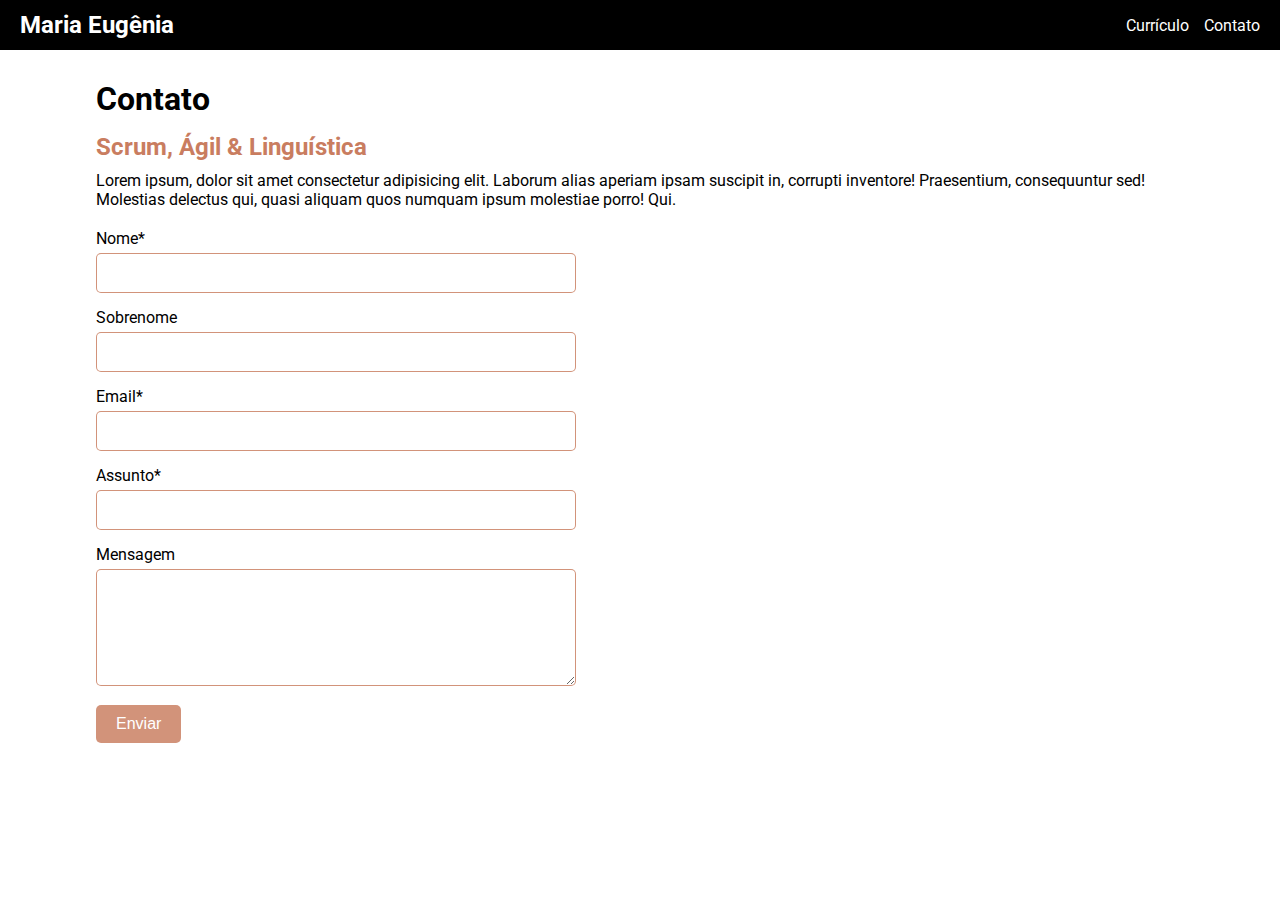
==== pages/contato.html @ 9d910602 "mq done" ====
<!DOCTYPE html>
<html lang="en">
<head>
    <meta charset="UTF-8">
    <meta name="viewport" content="width=device-width, initial-scale=1.0">
    <link rel="shortcut icon" href="../assets/img/favicon.ico" type="image/x-icon">
    <link rel="stylesheet" href="../css/global.css">
    <link rel="stylesheet" href="../css/contato.css">
    <title>Document</title>
</head>
<body>
    <header>
        <div class="nome-logo">
            <a href="../index.html">
                <h2>Maria Eugênia</h2>
            </a>
        </div>
    
        <nav>
            <ul>
                <li><a href="curriculo.html" target="_self">Currículo</a></li>
                <li><a href="contato.html" target="_self">Contato</a></li>
            </ul>
        </nav>
    </header>
    <main>
        <h1 class="container">Contato</h1>
        <div class="container">
            <div class="contato-txt">
                <h2>Scrum, Ágil & Linguística</h2>
                <p>Lorem ipsum, dolor sit amet consectetur adipisicing elit. Laborum alias aperiam ipsam suscipit in, corrupti inventore! Praesentium, consequuntur sed! Molestias delectus qui, quasi aliquam quos numquam ipsum molestiae porro! Qui.</p>
            </div>
            <div class="contato-form">
                <form action="#" method="post">
                    <label for="nome">Nome<span>*</span></label>
                    <input type="text" name="nome" id="nome" required>
                    <label for="sobrenome">Sobrenome</label>
                    <input type="text" name="sobrenome" id="sobrenome">
                    <label for="email">Email<span>*</span></label>
                    <input type="email" name="email" id="email">
                    <label for="assunto">Assunto<span>*</span></label>
                    <input type="text" name="assunto" id="assunto" required>
                    <label for="mensagem">Mensagem</label>
                    <textarea name="mensagem" id="mensagem" rows="5"></textarea>
                    
                    <button type="submit">Enviar</button>
                </form>
            </div>
        </div>
    </main>
</body>
</html>
---- css/global.css ----
/* global */

@charset "UTF-8";
@import url('https://fonts.googleapis.com/css2?family=Plus+Jakarta+Sans:ital@0;1&family=Roboto:ital,wght@0,100..900;1,100..900&display=swap');

* {
    box-sizing: border-box;
    padding: 0;
    margin: 0;
}

body {
    font-family: "Roboto", serif;
}
/* header */

header {
    background: #000;
    color: #fff;
    display: flex;
    align-items: center;
    justify-content: space-between;
    height: 50px;
    padding: 10px 20px;
}

.nome-logo > a {
    text-decoration: none;
    color: #fff;
}

ul {
    display: flex;
    gap: 15px;
    list-style-type: none;
}

li > a {
    text-decoration: none;
    color: #fff;
}
---- css/contato.css ----
main > h1 { 
    padding-top: 30px;
    padding-bottom: 15px;
}

.container {
    width: 85%;
    margin: auto;
    display: flex;
    flex-direction: column;
    gap: 20px;
}

.contato-txt {
    max-width: 1200px;
}

.contato-txt h2 {
    color: #C97D60;
    margin-bottom: 10px;
}

form {
    max-width: 600px;
}

label, button {
    display: block;
    margin-bottom: 5px;
    font-weight: 400;
}
input, textarea {
    width: 80%;
    padding: 10px;
    margin-bottom: 15px;
    border: 1px solid #c97e60d5;
    border-radius: 5px;
    font-size: 16px;
    transition: outline .3s ease;
}

input:focus, textarea:focus {
    outline: 1px solid #C97D60;
}

button {
    padding: 10px 20px;
    border: none;
    border-radius: 5px;
    background: #c97e60d5;
    color: #fff;
    cursor: pointer;
    font-size: 16px;
    transition: background .3s ease;
}

button:hover {
    background:#C97D60;
}
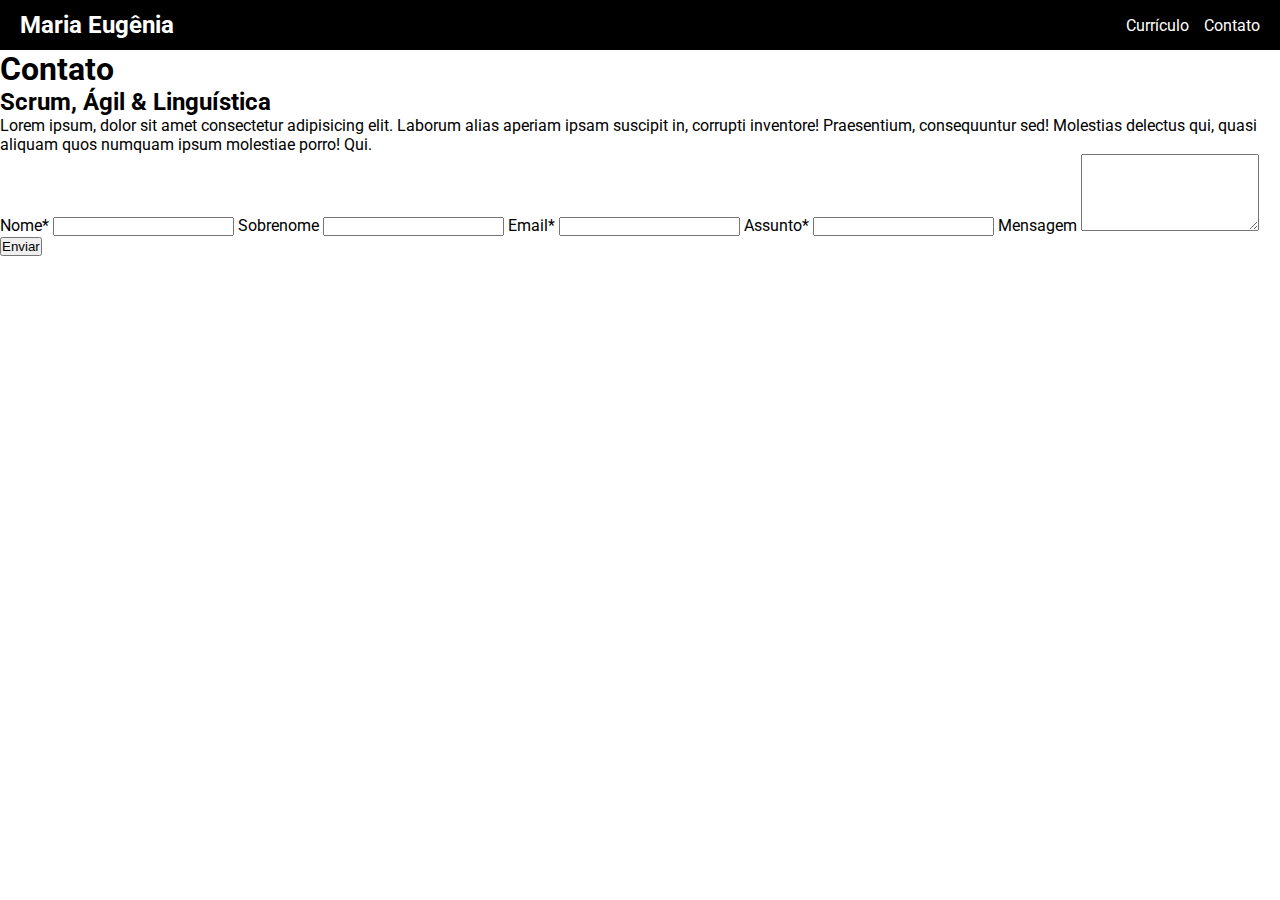
==== commit 6639ec88: "mq att" ====
--- a/pages/contato.html
+++ b/pages/contato.html
@@ -5,7 +5,7 @@
     <meta name="viewport" content="width=device-width, initial-scale=1.0">
     <link rel="shortcut icon" href="../assets/img/favicon.ico" type="image/x-icon">
     <link rel="stylesheet" href="../css/global.css">
-    <link rel="stylesheet" href="../css/contato.css">
+    <link rel="stylesheet" href="../css/responsivo.css">
     <title>Document</title>
 </head>
 <body>
--- a/css/responsivo.css
+++ b/css/responsivo.css
@@ -0,0 +1,27 @@
+/* home */
+
+@media (max-width: 765px) {
+    main {
+        flex-direction: column;
+        gap: 30px;
+    }
+    .text-main h1 {
+        align-self: center;
+    }
+
+    .text-main a {
+    align-self: center;
+}
+}
+
+/* curriculo */
+
+@media (max-width: 765px) {
+    .container {
+        flex-direction: column;
+        gap: 0;
+    }
+    .titulo-responsivo h2 {
+        margin-bottom: 15px;
+    }
+}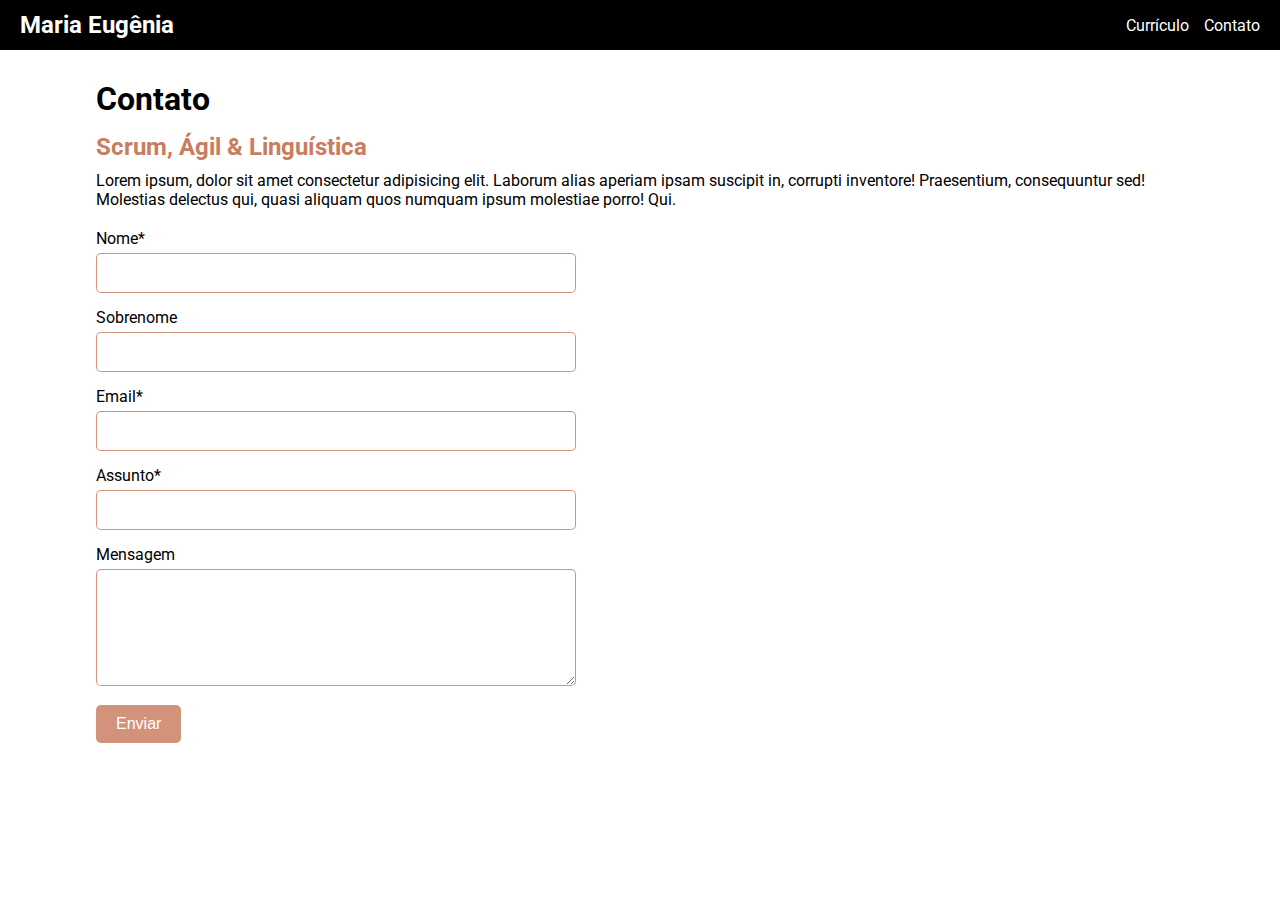
==== commit ea4d2b92: "Update contato.html" ====
--- a/pages/contato.html
+++ b/pages/contato.html
@@ -5,7 +5,7 @@
     <meta name="viewport" content="width=device-width, initial-scale=1.0">
     <link rel="shortcut icon" href="../assets/img/favicon.ico" type="image/x-icon">
     <link rel="stylesheet" href="../css/global.css">
-    <link rel="stylesheet" href="../css/responsivo.css">
+    <link rel="stylesheet" href="../css/contato.css">
     <title>Document</title>
 </head>
 <body>
--- a/css/contato.css
+++ b/css/contato.css
@@ -0,0 +1,59 @@
+main > h1 { 
+    padding-top: 30px;
+    padding-bottom: 15px;
+}
+
+.container {
+    width: 85%;
+    margin: auto;
+    display: flex;
+    flex-direction: column;
+    gap: 20px;
+}
+
+.contato-txt {
+    max-width: 1200px;
+}
+
+.contato-txt h2 {
+    color: #C97D60;
+    margin-bottom: 10px;
+}
+
+form {
+    max-width: 600px;
+}
+
+label, button {
+    display: block;
+    margin-bottom: 5px;
+    font-weight: 400;
+}
+input, textarea {
+    width: 80%;
+    padding: 10px;
+    margin-bottom: 15px;
+    border: 1px solid #c97e60d5;
+    border-radius: 5px;
+    font-size: 16px;
+    transition: outline .3s ease;
+}
+
+input:focus, textarea:focus {
+    outline: 1px solid #C97D60;
+}
+
+button {
+    padding: 10px 20px;
+    border: none;
+    border-radius: 5px;
+    background: #c97e60d5;
+    color: #fff;
+    cursor: pointer;
+    font-size: 16px;
+    transition: background .3s ease;
+}
+
+button:hover {
+    background:#C97D60;
+}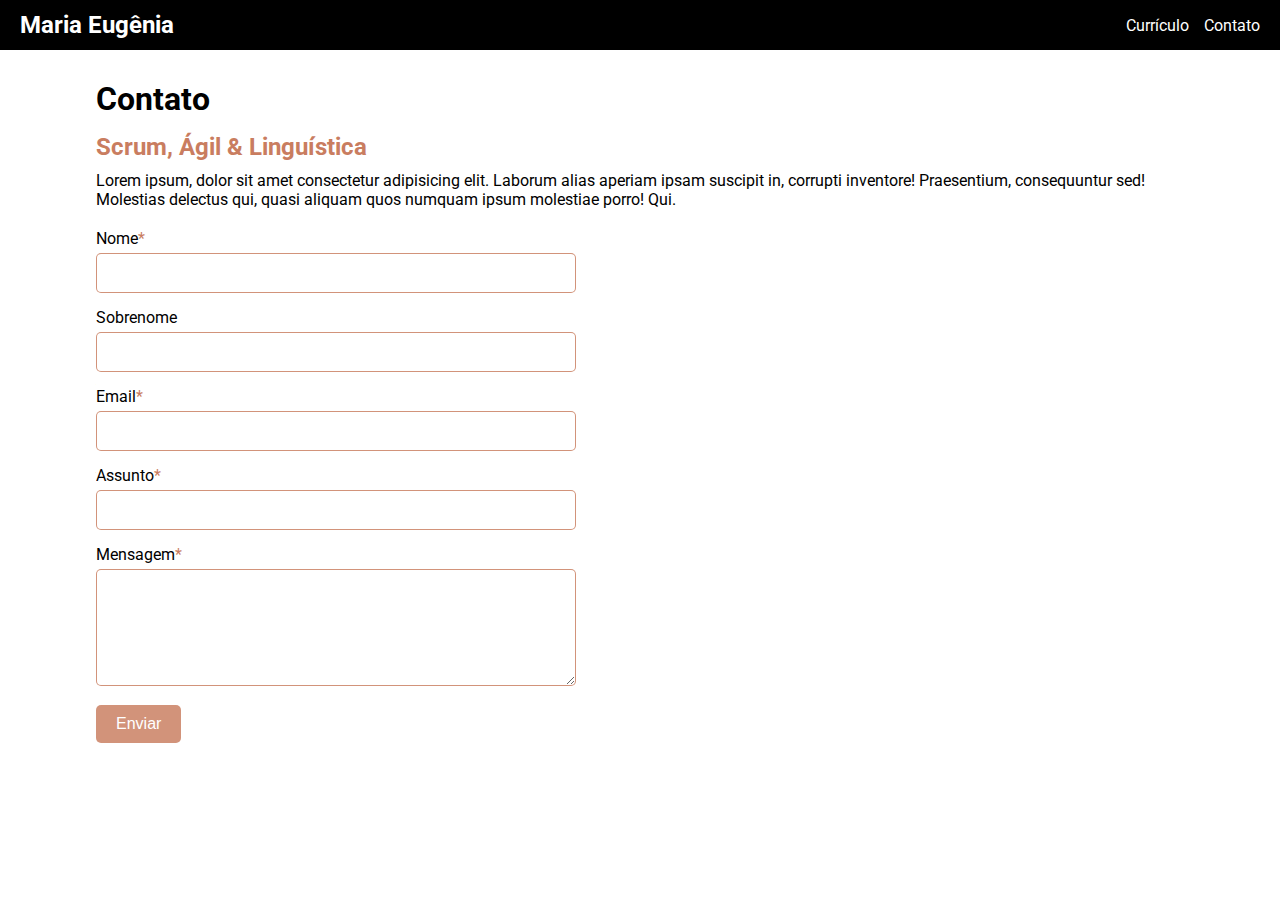
==== commit ee09ce36: "ty page" ====
--- a/pages/contato.html
+++ b/pages/contato.html
@@ -31,19 +31,32 @@
                 <p>Lorem ipsum, dolor sit amet consectetur adipisicing elit. Laborum alias aperiam ipsam suscipit in, corrupti inventore! Praesentium, consequuntur sed! Molestias delectus qui, quasi aliquam quos numquam ipsum molestiae porro! Qui.</p>
             </div>
             <div class="contato-form">
-                <form action="#" method="post">
-                    <label for="nome">Nome<span>*</span></label>
-                    <input type="text" name="nome" id="nome" required>
-                    <label for="sobrenome">Sobrenome</label>
-                    <input type="text" name="sobrenome" id="sobrenome">
-                    <label for="email">Email<span>*</span></label>
-                    <input type="email" name="email" id="email">
-                    <label for="assunto">Assunto<span>*</span></label>
-                    <input type="text" name="assunto" id="assunto" required>
-                    <label for="mensagem">Mensagem</label>
-                    <textarea name="mensagem" id="mensagem" rows="5"></textarea>
-                    
-                    <button type="submit">Enviar</button>
+                <form action="https://formsubmit.co/decoding.dino@gmail.com" method="post">
+                    <div>
+                        <label for="nome">Nome<span>*</span></label>
+                        <input type="text" name="nome" id="nome" required>
+                    </div>
+                    <div>
+                        <label for="sobrenome">Sobrenome</label>
+                        <input type="text" name="sobrenome" id="sobrenome">
+                    </div>
+                    <div>
+                        <label for="email">Email<span>*</span></label>
+                        <input type="email" name="email" id="email">
+                    </div>
+                    <div>
+                        <label for="assunto">Assunto<span>*</span></label>
+                        <input type="text" name="assunto" id="assunto" required>
+                    </div>
+                    <div>
+                        <label for="mensagem">Mensagem<span>*</span></label>
+                        <textarea name="mensagem" id="mensagem" rows="5" required></textarea>
+                    </div>
+                    <div>
+                        <button type="submit" id="submitbtn">Enviar</button>
+                    </div>
+                    <input type="hidden" name="_autoresponse" value="Obrigado pela sua mensagem! Veja abaixo a mensagem enviada. Irei lhe responder em breve.">
+                    <input type="hidden" name="_next" value="https://yourdomain.co/thanks.html">
                 </form>
             </div>
         </div>
--- a/css/contato.css
+++ b/css/contato.css
@@ -1,3 +1,5 @@
+
+
 main > h1 { 
     padding-top: 30px;
     padding-bottom: 15px;
@@ -24,11 +26,16 @@
     max-width: 600px;
 }
 
+span {
+    color: #C97D60;
+}
+
 label, button {
     display: block;
     margin-bottom: 5px;
     font-weight: 400;
 }
+
 input, textarea {
     width: 80%;
     padding: 10px;
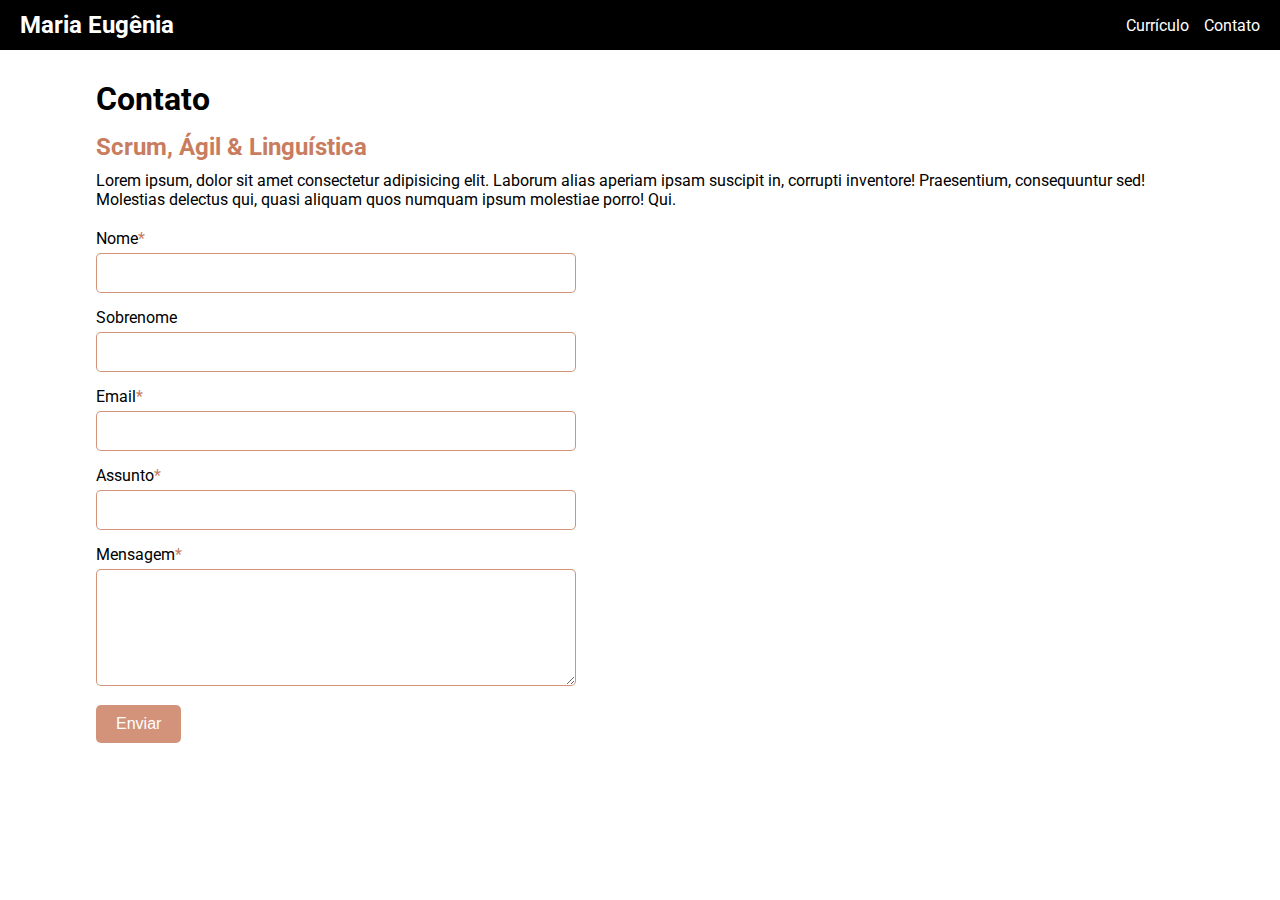
==== commit 7eae4f69: "ty page" ====
--- a/pages/contato.html
+++ b/pages/contato.html
@@ -55,7 +55,6 @@
                     <div>
                         <button type="submit" id="submitbtn">Enviar</button>
                     </div>
-                    <input type="hidden" name="_autoresponse" value="Obrigado pela sua mensagem! Veja abaixo a mensagem enviada. Irei lhe responder em breve.">
                     <input type="hidden" name="_next" value="https://yourdomain.co/thanks.html">
                 </form>
             </div>
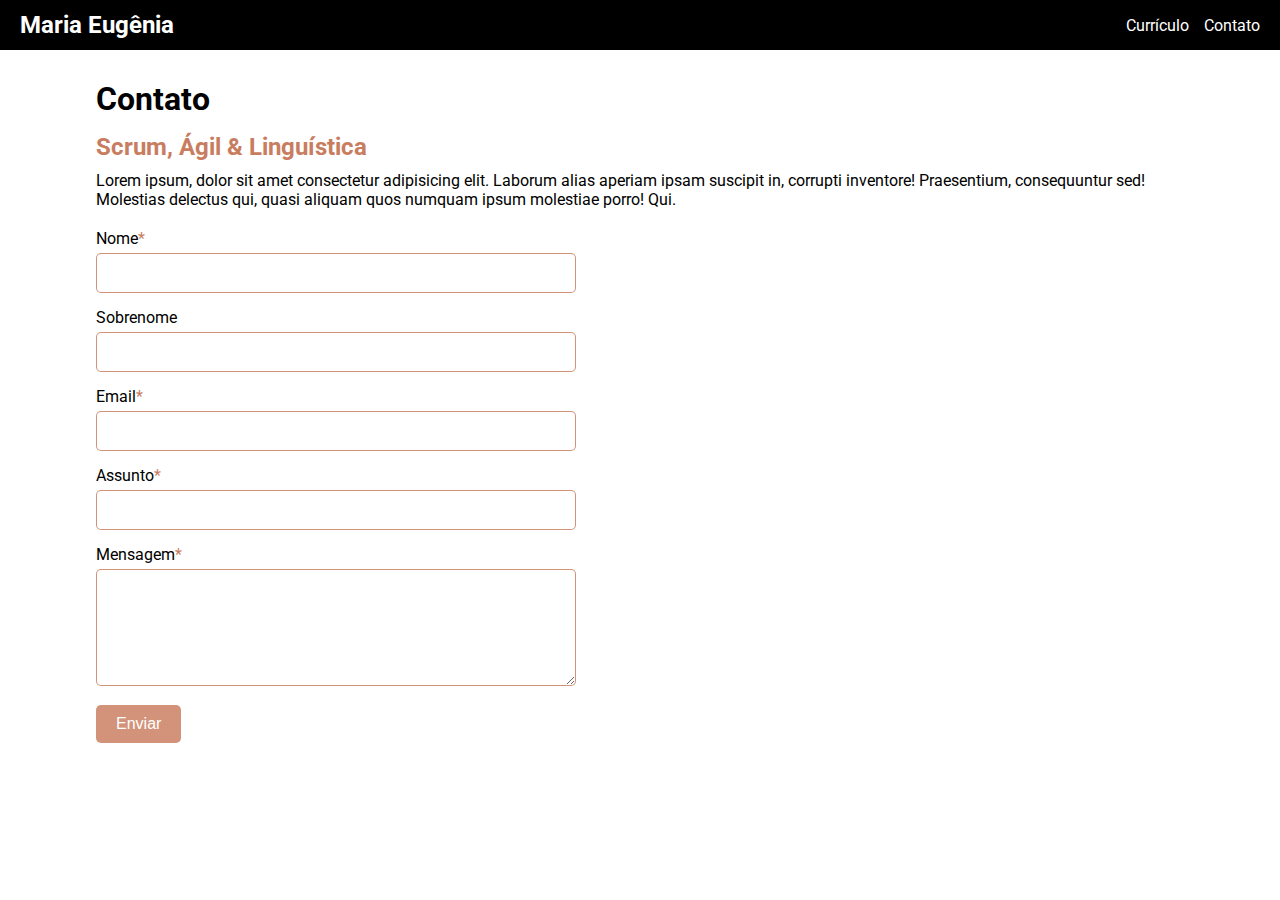
==== commit b46c69ef: "contato-att" ====
--- a/pages/contato.html
+++ b/pages/contato.html
@@ -6,7 +6,7 @@
     <link rel="shortcut icon" href="../assets/img/favicon.ico" type="image/x-icon">
     <link rel="stylesheet" href="../css/global.css">
     <link rel="stylesheet" href="../css/contato.css">
-    <title>Document</title>
+    <title>Contato</title>
 </head>
 <body>
     <header>
